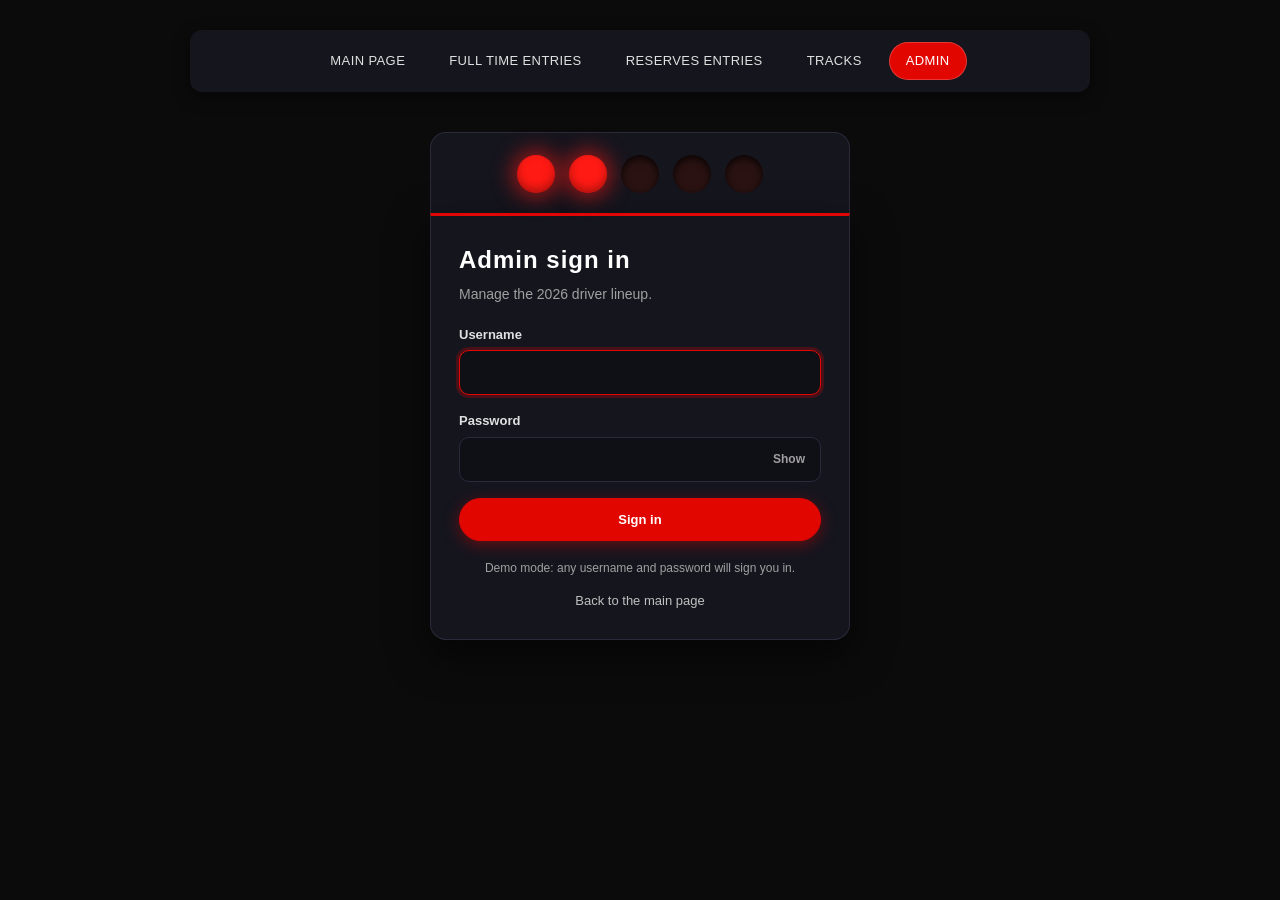
==== admin.html @ 509dee12 "Add files via upload" ====
<!DOCTYPE html>
<html lang="en">

<head>
    <meta charset="UTF-8">
    <meta name="viewport" content="width=device-width, initial-scale=1.0">

    <title>Formula 1 2026 — Admin Dashboard</title>

    <!-- Demo-only guard: bounce to the login page if there is no session flag -->
    <script>
        try {
            if (!sessionStorage.getItem('f1-admin')) { window.location.replace('login.html'); }
        } catch (e) { window.location.replace('login.html'); }
    </script>

    <link rel="stylesheet" href="style.css">
    <link rel="stylesheet" href="admin.css">
    <script src="admin.js" defer></script>
</head>

<body>
    <header>
        <nav class="nav-wide">
            <a href="index.html">Main Page</a>
            <a href="fulltime.html">Full Time Entries</a>
            <a href="reserves.html">Reserves Entries</a>
            <a href="tracks.html">Tracks</a>
            <a href="admin.html" class="active">Admin</a>
            <span class="nav-user" id="navUser"></span>
            <button type="button" class="nav-btn" id="logoutBtn">Log out</button>
        </nav>
    </header>

    <main class="admin">
        <h1>🏎️ Admin dashboard</h1>
        <p class="demo-note">Demo mode: edits last until you reload and don't change the public pages.</p>

        <div class="tabs" role="tablist" aria-label="Driver lists">
            <button type="button" class="tab" role="tab" id="tab-ft" data-kind="ft" aria-selected="true"
                aria-controls="panel">Full time <span class="count" id="count-ft">0</span></button>
            <button type="button" class="tab" role="tab" id="tab-res" data-kind="res" aria-selected="false"
                aria-controls="panel" tabindex="-1">Reserves <span class="count" id="count-res">0</span></button>
        </div>

        <div class="toolbar">
            <input type="text" class="search-input" id="search" placeholder="🔍 Search by name, number, team or nationality"
                aria-label="Search drivers" autocomplete="off">
            <select class="input team-filter" id="teamFilter" aria-label="Filter by team"></select>
            <button type="button" class="btn-admin primary" id="addBtn">Add driver</button>
        </div>

        <div id="panel" role="tabpanel">
            <div class="table-scroll" id="tableScroll">
                <table class="admin-table">
                    <thead id="thead"></thead>
                    <tbody id="tbody"></tbody>
                </table>
            </div>
            <div class="empty" id="empty" hidden>
                <p id="emptyText"></p>
                <button type="button" class="btn-admin" id="emptyAction">Clear search</button>
            </div>
        </div>

        <p class="result-count" id="resultCount" aria-live="polite"></p>
    </main>

    <!-- Add / edit dialog -->
    <dialog class="modal" id="driverDialog" aria-labelledby="driverDialogTitle">
        <form id="driverForm" novalidate>
            <div class="modal-head">
                <h2 id="driverDialogTitle">Add driver</h2>
            </div>

            <div class="modal-body">
                <div class="form-grid">
                    <div class="field">
                        <label for="f-no">Number</label>
                        <input class="input" id="f-no" type="number" min="1" max="99" inputmode="numeric"
                            aria-describedby="e-no">
                        <p class="field-error" id="e-no"></p>
                    </div>

                    <div class="field">
                        <label for="f-status">Status</label>
                        <select class="input" id="f-status" aria-describedby="e-status"></select>
                        <p class="field-error" id="e-status"></p>
                    </div>

                    <div class="field span-2">
                        <label for="f-name">Driver name</label>
                        <input class="input" id="f-name" type="text" autocomplete="off" aria-describedby="e-name">
                        <p class="field-error" id="e-name"></p>
                    </div>

                    <div class="field span-2">
                        <label for="f-wiki">Wikipedia link <span class="hint">(optional)</span></label>
                        <input class="input" id="f-wiki" type="url" placeholder="https://en.wikipedia.org/wiki/…"
                            aria-describedby="e-wiki">
                        <p class="field-error" id="e-wiki"></p>
                    </div>

                    <div class="field span-2">
                        <label for="f-nat">Nationality</label>
                        <div class="nat-row">
                            <img class="flag" id="flagPreview" alt="">
                            <select class="input" id="f-nat"></select>
                        </div>
                    </div>

                    <div class="field span-2">
                        <label for="f-team">Team</label>
                        <select class="input" id="f-team"></select>
                    </div>

                    <div class="field span-2" id="engineField">
                        <label for="f-engine">Engine <span class="hint">(set by the team)</span></label>
                        <input class="input" id="f-engine" type="text" readonly tabindex="-1">
                    </div>
                </div>
            </div>

            <div class="modal-foot">
                <button type="button" class="btn-admin" id="cancelBtn">Cancel</button>
                <button type="submit" class="btn-admin primary" id="saveBtn">Save driver</button>
            </div>
        </form>
    </dialog>

    <!-- Delete confirmation -->
    <dialog class="modal" id="deleteDialog" aria-labelledby="deleteTitle">
        <div class="modal-head">
            <h2 id="deleteTitle">Delete driver?</h2>
        </div>
        <div class="modal-body">
            <p id="deleteText"></p>
        </div>
        <div class="modal-foot">
            <button type="button" class="btn-admin" id="deleteCancel">Cancel</button>
            <button type="button" class="btn-admin danger" id="deleteConfirm">Delete driver</button>
        </div>
    </dialog>

    <div class="toast" id="toast" role="status" aria-live="polite">
        <span id="toastMsg"></span>
        <button type="button" id="toastAction" hidden>Undo</button>
    </div>
</body>

</html>
---- style.css ----
* {
    box-sizing: border-box;
}

body {
    font-family: 'Segoe UI', Arial, sans-serif;
    background: #0b0b0b;
    color: #fff;
    padding: 30px;
    margin: 0;
    line-height: 1.5;
}

h1 {
    text-align: center;
    margin: 0 auto 20px auto;
    font-weight: 600;
    letter-spacing: 1px;
    font-size: 2rem;
    color: #fff;
    text-shadow: 0 2px 8px rgba(225, 6, 0, 0.4);
    padding-bottom: 15px;
    border-bottom: 2px solid #e10600;
    max-width: 900px;
}

h2 {
    margin: 40px 0 16px 0;
    font-weight: 500;
    border-left: 5px solid #e10600;
    padding-left: 15px;
    color: #e0e0e0;
    font-size: 1.25rem;
    letter-spacing: 0.5px;
}

nav {
    display: flex;
    justify-content: center;
    align-items: center;
    gap: 10px;
    flex-wrap: wrap;
    background: #15151e;
    padding: 12px 20px;
    border-radius: 12px;
    margin: 0 auto 30px auto;
    max-width: 900px;
    box-shadow: 0 5px 15px rgba(0, 0, 0, 0.5);
}

nav a {
    color: #e0e0e0;
    text-decoration: none;
    font-size: 13px;
    font-weight: 500;
    padding: 8px 16px;
    border-radius: 20px;
    letter-spacing: 0.4px;
    text-transform: uppercase;
    transition: background 0.2s, color 0.2s, transform 0.15s;
    border: 1px solid transparent;
}

nav a:hover {
    background: #e10600;
    color: #fff;
    transform: translateY(-1px);
}

nav a.active {
    background: #e10600;
    color: #fff;
    border-color: rgba(255, 255, 255, 0.2);
}

table,
.fulltime-table,
.reserve-table,
.tracks-table {
    width: 100%;
    border-collapse: collapse;
    background: #15151e;
    border-radius: 12px;
    overflow: hidden;
    box-shadow: 0 10px 20px rgba(0, 0, 0, 0.5);
    margin-bottom: 20px;
}

th,
td {
    padding: 12px 10px;
    text-align: center;
    font-size: 14px;
}

th {
    background: #e10600;
    font-size: 13px;
    text-transform: uppercase;
    letter-spacing: 0.5px;
    font-weight: 600;
    color: #fff;
}

tr {
    border-bottom: 1px solid #2a2a3a;
    transition: background 0.2s, filter 0.2s;
}

tr:last-child {
    border-bottom: none;
}

tr:hover {
    filter: brightness(1.15);
}

.ferrari {
    background: #E80020;
    color: #fff;
}

.haas {
    background: #FFFFFF;
    color: #E6002B;
}

.sauber {
    background: #00e701;
    color: #000;
}

.redbull {
    background: #3671C6;
    color: #fff;
}

.rb {
    background: #FFFFFF;
    color: #6692FF;
}

.mercedes {
    background: #27F4D2;
    color: #000;
}

.mclaren {
    background: #ff8000;
    color: #000;
}

.williams {
    background: #041E42;
    color: #fff;
}

.aston {
    background: #00665E;
    color: #fff;
}

.apxgp {
    background: #A6904F;
    color: #000;
}

.alpine {
    background: #0090FF;
    color: #ff87bc;
}

.manor {
    background: #ffd700;
    color: #000;
}

.caterham {
    background: #005030;
    color: #fff;
}

.badge {
    padding: 5px 10px;
    border-radius: 20px;
    font-size: 11px;
    font-weight: 600;
    display: inline-block;
    letter-spacing: 0.3px;
    box-shadow: 0 2px 4px rgba(0, 0, 0, 0.3);
    white-space: nowrap;
}

.first {
    background: #ffd700;
    color: #000;
}

.second {
    background: #c0c0c0;
    color: #000;
}

.reserve-badge {
    background: #444;
    color: #fff;
}

.haas .badge,
.sauber .badge,
.mercedes .badge,
.mclaren .badge,
.apxgp .badge,
.alpine .badge,
.manor .badge,
.rb .badge {
    border: 1px solid rgba(0, 0, 0, 0.3);
}

.ferrari .badge.second,
.redbull .badge.second,
.williams .badge.second,
.aston .badge.second,
.caterham .badge.second {
    color: #111;
}

.flag {
    width: 22px;
    margin-right: 6px;
    vertical-align: middle;
    border-radius: 2px;
    box-shadow: 0 1px 2px rgba(0, 0, 0, 0.4);
}

.driver-name {
    font-weight: 500;
}

.nat-cell {
    display: flex;
    align-items: center;
    justify-content: center;
    gap: 6px;
}

.driver-link,
.va-link {
    color: inherit;
    text-decoration: none;
    border-bottom: 1px dotted currentColor;
    transition: opacity 0.2s;
}

.driver-link:hover,
.va-link:hover {
    opacity: 0.75;
}

.team-cell {
    display: inline-flex;
    align-items: center;
    justify-content: center;
    gap: 8px;
}

.logo {
    width: 24px;
    height: 24px;
    object-fit: contain;
    vertical-align: middle;
}

.fulltime-table td,
.reserve-table td {
    font-size: 13px;
}

.reserve-table .badge.reserve-badge {
    background: #2a2a3a;
    color: #ccc;
}

.tracks-table td {
    font-size: 13px;
}

.tracks-table td:nth-child(1) {
    font-weight: 600;
    color: #fff;
    white-space: nowrap;
}

.tracks-table td:nth-child(2) {
    text-align: left;
    padding-left: 20px;
    color: #d0d0d0;
}

.tracks-table td:nth-child(3) {
    font-weight: 600;
    color: #e10600;
    white-space: nowrap;
}

.tracks-table td:nth-child(4) {
    white-space: nowrap;
}

.wiki-link {
    display: inline-block;
    padding: 5px 14px;
    background: #e10600;
    color: #fff;
    text-decoration: none;
    border-radius: 20px;
    font-size: 11px;
    font-weight: 600;
    text-transform: uppercase;
    letter-spacing: 0.5px;
    transition: background 0.2s, transform 0.15s, box-shadow 0.2s;
    box-shadow: 0 2px 6px rgba(225, 6, 0, 0.4);
}

.wiki-link:hover {
    background: #ff1a14;
    transform: translateY(-1px);
    box-shadow: 0 4px 10px rgba(225, 6, 0, 0.6);
}

.hero {
    text-align: center;
    max-width: 800px;
    margin: 30px auto 50px auto;
    padding: 40px 20px;
    background: linear-gradient(135deg, #15151e 0%, #1f1f2e 100%);
    border-radius: 16px;
    border: 1px solid #2a2a3a;
    box-shadow: 0 15px 40px rgba(0, 0, 0, 0.6);
}

.hero-tag {
    display: inline-block;
    background: #e10600;
    color: #fff;
    font-size: 11px;
    font-weight: 700;
    padding: 5px 14px;
    border-radius: 20px;
    letter-spacing: 1.5px;
    text-transform: uppercase;
    margin-bottom: 18px;
}

.hero h1 {
    border: none;
    padding: 0;
    margin: 0 0 15px 0;
    font-size: 2.2rem;
    text-shadow: none;
}

.hero-subtitle {
    color: #a0a0a0;
    font-size: 15px;
    margin-bottom: 25px;
    line-height: 1.6;
}

.hero-buttons {
    display: flex;
    justify-content: center;
    gap: 12px;
    flex-wrap: wrap;
}

.btn {
    display: inline-block;
    padding: 12px 26px;
    border-radius: 30px;
    font-size: 13px;
    font-weight: 600;
    text-transform: uppercase;
    letter-spacing: 1px;
    text-decoration: none;
    transition: transform 0.15s, box-shadow 0.2s, background 0.2s;
}

.btn-primary {
    background: #e10600;
    color: #fff;
    box-shadow: 0 4px 15px rgba(225, 6, 0, 0.5);
}

.btn-primary:hover {
    background: #ff1a14;
    transform: translateY(-2px);
    box-shadow: 0 6px 20px rgba(225, 6, 0, 0.7);
}

.btn-secondary {
    background: transparent;
    color: #e0e0e0;
    border: 2px solid #e10600;
}

.btn-secondary:hover {
    background: #e10600;
    color: #fff;
    transform: translateY(-2px);
}

.stats {
    display: grid;
    grid-template-columns: repeat(4, 1fr);
    gap: 15px;
    max-width: 900px;
    margin: 0 auto 40px auto;
}

.stat-card {
    background: #15151e;
    border: 1px solid #2a2a3a;
    border-radius: 12px;
    padding: 20px 15px;
    text-align: center;
    transition: transform 0.2s, border-color 0.2s;
}

.stat-card:hover {
    transform: translateY(-3px);
    border-color: #e10600;
}

.stat-card h3 {
    font-size: 2rem;
    margin: 0 0 5px 0;
    color: #e10600;
    font-weight: 700;
}

.stat-card p {
    margin: 0;
    color: #a0a0a0;
    font-size: 12px;
    text-transform: uppercase;
    letter-spacing: 1px;
    font-weight: 600;
}

.team-grid {
    display: grid;
    grid-template-columns: repeat(auto-fit, minmax(220px, 1fr));
    gap: 12px;
    margin-bottom: 40px;
    max-width: 900px;
    margin-left: auto;
    margin-right: auto;
}

.team-card {
    padding: 18px;
    border-radius: 10px;
    text-decoration: none;
    transition: transform 0.2s, box-shadow 0.2s;
    box-shadow: 0 4px 12px rgba(0, 0, 0, 0.4);
    border: 1px solid rgba(255, 255, 255, 0.1);
}

.team-card:hover {
    transform: translateY(-3px);
    box-shadow: 0 8px 20px rgba(0, 0, 0, 0.6);
}

.team-card h3 {
    margin: 0 0 5px 0;
    font-size: 14px;
    font-weight: 600;
}

.team-card p {
    margin: 0;
    font-size: 11px;
    opacity: 0.85;
    text-transform: uppercase;
    letter-spacing: 0.5px;
}

.quick-links {
    display: grid;
    grid-template-columns: repeat(auto-fit, minmax(250px, 1fr));
    gap: 15px;
    margin-bottom: 50px;
    max-width: 900px;
    margin-left: auto;
    margin-right: auto;
}

.quick-card {
    display: block;
    background: #15151e;
    border: 1px solid #2a2a3a;
    border-radius: 12px;
    padding: 25px;
    text-decoration: none;
    color: #e0e0e0;
    transition: transform 0.2s, border-color 0.2s, box-shadow 0.2s;
}

.quick-card:hover {
    transform: translateY(-3px);
    border-color: #e10600;
    box-shadow: 0 10px 25px rgba(225, 6, 0, 0.2);
}

.quick-icon {
    font-size: 2rem;
    display: inline-block;
    margin-bottom: 10px;
}

.quick-card h3 {
    margin: 0 0 8px 0;
    color: #fff;
    font-size: 15px;
}

.quick-card p {
    margin: 0;
    font-size: 13px;
    color: #a0a0a0;
    line-height: 1.5;
}

.search-wrapper {
    position: relative;
    margin-bottom: 14px;
    max-width: 100%;
}

.search-input {
    width: 100%;
    padding: 12px 18px;
    background: #15151e;
    color: #fff;
    border: 1px solid #2a2a3a;
    border-radius: 30px;
    font-size: 13px;
    font-family: inherit;
    outline: none;
    transition: border-color 0.2s, box-shadow 0.2s;
    box-shadow: 0 4px 12px rgba(0, 0, 0, 0.4);
}

.search-input::placeholder {
    color: #808080;
}

.search-input:focus {
    border-color: #e10600;
    box-shadow: 0 0 0 3px rgba(225, 6, 0, 0.2);
}

thead th.sorted-asc::after {
    content: ' ▲';
    font-size: 10px;
    opacity: 0.9;
}

thead th.sorted-desc::after {
    content: ' ▼';
    font-size: 10px;
    opacity: 0.9;
}

thead th[title="Click to sort"]:hover {
    background: #ff1a14;
}

.back-to-top {
    position: fixed;
    bottom: 25px;
    right: 25px;
    width: 46px;
    height: 46px;
    border-radius: 50%;
    background: #e10600;
    color: #fff;
    border: none;
    font-size: 20px;
    font-weight: 700;
    cursor: pointer;
    box-shadow: 0 6px 18px rgba(225, 6, 0, 0.5);
    opacity: 0;
    visibility: hidden;
    transform: translateY(15px);
    transition: opacity 0.3s, transform 0.3s, visibility 0.3s, background 0.2s;
    z-index: 1000;
}

.back-to-top.visible {
    opacity: 1;
    visibility: visible;
    transform: translateY(0);
}

.back-to-top:hover {
    background: #ff1a14;
    transform: translateY(-3px);
}

footer {
    margin-top: 60px;
    background: #15151e;
    border-top: 3px solid #e10600;
    border-radius: 12px 12px 0 0;
    padding: 40px 30px 20px 30px;
    box-shadow: 0 -10px 20px rgba(0, 0, 0, 0.5);
    color: #e0e0e0;
}

.footer-content {
    display: grid;
    grid-template-columns: 2fr 1fr 1fr;
    gap: 30px;
    max-width: 1200px;
    margin: 0 auto;
    padding-bottom: 30px;
    border-bottom: 1px solid #2a2a3a;
}

.footer-brand .footer-logo {
    font-size: 2rem;
    display: inline-block;
    margin-bottom: 8px;
}

.footer-brand h3 {
    margin: 0 0 8px 0;
    font-size: 1.15rem;
    font-weight: 600;
    color: #fff;
    letter-spacing: 0.5px;
}

.footer-brand p {
    margin: 0;
    font-size: 13px;
    color: #a0a0a0;
    line-height: 1.6;
}

.footer-links h4 {
    margin: 0 0 14px 0;
    font-size: 13px;
    font-weight: 600;
    color: #e10600;
    text-transform: uppercase;
    letter-spacing: 1px;
}

.footer-links ul {
    list-style: none;
    padding: 0;
    margin: 0;
}

.footer-links li {
    margin-bottom: 8px;
}

.footer-links a {
    color: #c0c0c0;
    text-decoration: none;
    font-size: 13px;
    transition: color 0.2s, padding-left 0.2s;
    display: inline-block;
}

.footer-links a:hover {
    color: #e10600;
    padding-left: 4px;
}

.footer-bottom {
    max-width: 1200px;
    margin: 20px auto 0 auto;
    display: flex;
    justify-content: space-between;
    align-items: center;
    flex-wrap: wrap;
    gap: 10px;
    font-size: 12px;
    color: #808080;
}

.footer-bottom p {
    margin: 0;
}

@media (max-width: 768px) {
    body {
        padding: 15px;
    }

    h1 {
        font-size: 1.4rem;
    }

    h2 {
        font-size: 1.1rem;
        margin: 25px 0 12px 0;
    }

    th,
    td {
        padding: 8px 6px;
        font-size: 12px;
    }

    .flag {
        width: 18px;
    }

    nav {
        gap: 6px;
        padding: 10px;
    }

    nav a {
        font-size: 11px;
        padding: 6px 12px;
    }

    .tracks-table td {
        font-size: 11px;
        padding: 8px 6px;
    }

    .tracks-table td:nth-child(2) {
        padding-left: 10px;
    }

    .wiki-link {
        padding: 4px 10px;
        font-size: 10px;
    }

    .stats {
        grid-template-columns: repeat(2, 1fr);
    }

    .hero h1 {
        font-size: 1.5rem;
    }

    .hero-subtitle {
        font-size: 13px;
    }

    footer {
        padding: 30px 20px 15px 20px;
    }

    .footer-content {
        grid-template-columns: 1fr 1fr;
        gap: 25px;
    }

    .footer-brand {
        grid-column: 1 / -1;
        text-align: center;
    }
}

@media (max-width: 480px) {

    th,
    td {
        padding: 6px 4px;
        font-size: 11px;
    }

    .badge {
        font-size: 10px;
        padding: 4px 8px;
    }

    .hero {
        padding: 25px 15px;
    }

    .hero h1 {
        font-size: 1.2rem;
    }

    .stat-card h3 {
        font-size: 1.5rem;
    }

    .btn {
        padding: 10px 20px;
        font-size: 11px;
    }

    .footer-content {
        grid-template-columns: 1fr;
        gap: 20px;
        text-align: center;
    }

    .footer-bottom {
        flex-direction: column;
        text-align: center;
    }

    .footer-links a:hover {
        padding-left: 0;
    }

    .back-to-top {
        bottom: 15px;
        right: 15px;
        width: 40px;
        height: 40px;
        font-size: 18px;
    }
}
---- admin.css ----
/* ==========================================================
   Admin + login styles
   Loaded after style.css and reuses its colours, team classes,
   badges, flags and table base.
   ========================================================== */

:root {
    --panel: #15151e;
    --panel-deep: #0f0f16;
    --line: #2a2a3a;
    --red: #e10600;
    --red-hot: #ff1a14;
    --muted: #a0a0a0;
    --error: #ff8a84;
}

body {
    color-scheme: dark;
}

/* Visible keyboard focus. Double ring so it reads on both the
   dark panels and the bright team-coloured table rows. */
:focus-visible {
    outline: 2px solid #fff;
    outline-offset: 2px;
}

.row-btn:focus-visible {
    outline: 2px solid #000;
    outline-offset: 2px;
    box-shadow: 0 0 0 5px #fff;
}

/* ---------- Nav additions ---------- */

nav.nav-wide {
    max-width: 1100px;
}

.nav-user {
    color: var(--muted);
    font-size: 12px;
    padding: 0 6px 0 12px;
    border-left: 1px solid var(--line);
    margin-left: 4px;
}

.nav-btn {
    font: inherit;
    font-size: 13px;
    font-weight: 500;
    padding: 8px 16px;
    border-radius: 20px;
    letter-spacing: 0.4px;
    text-transform: uppercase;
    color: #e0e0e0;
    background: transparent;
    border: 1px solid var(--line);
    cursor: pointer;
    transition: background 0.2s, color 0.2s, border-color 0.2s;
}

.nav-btn:hover {
    background: var(--red);
    border-color: var(--red);
    color: #fff;
}

@media (max-width: 768px) {
    .nav-btn {
        font-size: 11px;
        padding: 6px 12px;
    }
}

/* ---------- Shared form controls ---------- */

.field {
    margin-bottom: 16px;
}

.field label {
    display: block;
    font-size: 13px;
    font-weight: 600;
    margin-bottom: 6px;
    color: #e0e0e0;
}

.field .hint {
    font-weight: 400;
    color: var(--muted);
}

.input {
    width: 100%;
    padding: 11px 14px;
    background: var(--panel-deep);
    color: #fff;
    border: 1px solid var(--line);
    border-radius: 10px;
    font: inherit;
    font-size: 14px;
    outline: none;
    transition: border-color 0.2s, box-shadow 0.2s;
}

.input:focus {
    border-color: var(--red);
    box-shadow: 0 0 0 3px rgba(225, 6, 0, 0.25);
}

.input[aria-invalid="true"] {
    border-color: var(--error);
}

.input[readonly] {
    color: var(--muted);
    cursor: default;
}

.field-error {
    color: var(--error);
    font-size: 12px;
    margin: 6px 0 0 0;
}

.field-error:empty {
    display: none;
}

.btn-admin {
    font: inherit;
    font-size: 13px;
    font-weight: 600;
    padding: 11px 22px;
    border-radius: 30px;
    border: 1px solid var(--line);
    background: transparent;
    color: #e0e0e0;
    cursor: pointer;
    transition: background 0.2s, border-color 0.2s, transform 0.15s, box-shadow 0.2s;
}

.btn-admin:hover {
    border-color: #55556b;
    background: #1f1f2e;
}

.btn-admin.primary {
    background: var(--red);
    border-color: var(--red);
    color: #fff;
    box-shadow: 0 4px 15px rgba(225, 6, 0, 0.4);
}

.btn-admin.primary:hover {
    background: var(--red-hot);
    border-color: var(--red-hot);
    transform: translateY(-1px);
}

.btn-admin.block {
    width: 100%;
}

.btn-admin:disabled {
    opacity: 0.6;
    cursor: default;
    transform: none;
}

/* ==========================================================
   LOGIN
   ========================================================== */

.login {
    max-width: 420px;
    margin: 40px auto 0 auto;
}

/* Start-lights gantry: the one memorable element on this page */
.gantry {
    display: flex;
    justify-content: center;
    gap: 14px;
    padding: 22px 20px 20px 20px;
    background: var(--panel);
    border: 1px solid var(--line);
    border-bottom: none;
    border-radius: 16px 16px 0 0;
}

.light {
    width: 38px;
    height: 38px;
    border-radius: 50%;
    background: #2b1212;
    box-shadow: inset 0 3px 8px rgba(0, 0, 0, 0.8);
    transition: background 0.1s, box-shadow 0.1s;
}

.light.on {
    background: var(--red-hot);
    box-shadow: 0 0 20px 5px rgba(255, 26, 20, 0.55), inset 0 -4px 8px rgba(0, 0, 0, 0.3);
}

.login-card {
    background: var(--panel);
    border: 1px solid var(--line);
    border-top: 3px solid var(--red);
    border-radius: 0 0 16px 16px;
    padding: 26px 28px 28px 28px;
    box-shadow: 0 15px 40px rgba(0, 0, 0, 0.6);
}

.login-card h1 {
    text-align: left;
    max-width: none;
    margin: 0 0 6px 0;
    padding: 0;
    border: none;
    font-size: 1.5rem;
    text-shadow: none;
}

.login-sub {
    margin: 0 0 20px 0;
    color: var(--muted);
    font-size: 14px;
}

.form-banner {
    margin: 0 0 18px 0;
    padding: 10px 14px;
    border-radius: 10px;
    background: #1f1f2e;
    border: 1px solid var(--line);
    font-size: 13px;
}

.pw-wrap {
    position: relative;
}

.pw-wrap .input {
    padding-right: 70px;
}

.pw-toggle {
    position: absolute;
    right: 6px;
    top: 50%;
    transform: translateY(-50%);
    font: inherit;
    font-size: 12px;
    font-weight: 600;
    color: var(--muted);
    background: none;
    border: none;
    border-radius: 8px;
    padding: 6px 10px;
    cursor: pointer;
}

.pw-toggle:hover {
    color: #fff;
}

.login-note {
    margin: 18px 0 0 0;
    font-size: 12px;
    color: var(--muted);
    text-align: center;
}

.back-link {
    display: block;
    margin-top: 14px;
    text-align: center;
    font-size: 13px;
    color: #c0c0c0;
    text-decoration: none;
}

.back-link:hover {
    color: var(--red);
}

@media (max-width: 480px) {
    .login {
        margin-top: 20px;
    }

    .gantry {
        gap: 10px;
    }

    .light {
        width: 32px;
        height: 32px;
    }

    .login-card {
        padding: 22px 20px 24px 20px;
    }
}

/* ==========================================================
   ADMIN DASHBOARD
   ========================================================== */

.admin {
    max-width: 1100px;
    margin: 0 auto;
}

.admin h1 {
    max-width: none;
}

.demo-note {
    margin: -4px 0 26px 0;
    text-align: center;
    color: var(--muted);
    font-size: 13px;
}

/* Tabs */

.tabs {
    display: flex;
    gap: 6px;
    border-bottom: 1px solid var(--line);
    margin-bottom: 18px;
}

.tab {
    font: inherit;
    font-size: 14px;
    font-weight: 600;
    color: var(--muted);
    background: none;
    border: none;
    border-bottom: 3px solid transparent;
    margin-bottom: -1px;
    padding: 12px 18px;
    cursor: pointer;
    transition: color 0.2s, border-color 0.2s;
}

.tab:hover {
    color: #fff;
}

.tab[aria-selected="true"] {
    color: #fff;
    border-bottom-color: var(--red);
}

.tab .count {
    display: inline-block;
    margin-left: 8px;
    padding: 1px 9px;
    border-radius: 12px;
    background: var(--line);
    color: #ddd;
    font-size: 12px;
}

/* Toolbar */

.toolbar {
    display: flex;
    gap: 12px;
    align-items: center;
    margin-bottom: 14px;
}

.toolbar .search-input {
    flex: 1;
    min-width: 0;
}

.toolbar .team-filter {
    width: 240px;
    border-radius: 30px;
    padding: 12px 18px;
    font-size: 13px;
}

.toolbar .btn-admin {
    white-space: nowrap;
}

/* Table */

.table-scroll {
    overflow-x: auto;
    border-radius: 12px;
}

.admin-table {
    min-width: 760px;
    margin-bottom: 0;
}

.admin-table td {
    font-size: 13px;
}

.admin-table td:first-child {
    font-weight: 600;
}

.admin-table td.driver-name {
    text-align: left;
    padding-left: 18px;
}

.admin-table th:nth-child(2) {
    text-align: left;
    padding-left: 18px;
}

.row-actions {
    display: flex;
    gap: 6px;
    justify-content: center;
}

.row-btn {
    font: inherit;
    font-size: 12px;
    font-weight: 600;
    padding: 5px 13px;
    border-radius: 16px;
    border: 1px solid rgba(0, 0, 0, 0.35);
    background: rgba(0, 0, 0, 0.62);
    color: #fff;
    cursor: pointer;
    transition: background 0.15s, border-color 0.15s;
}

.row-btn:hover {
    background: #000;
}

.row-btn.danger:hover {
    background: var(--red);
    border-color: var(--red);
}

.admin-table tr.flash {
    animation: rowflash 1.6s ease-out;
}

@keyframes rowflash {
    from {
        filter: brightness(1.8);
    }

    to {
        filter: brightness(1);
    }
}

.empty {
    padding: 44px 20px;
    text-align: center;
    background: var(--panel);
    border-radius: 12px;
}

.empty p {
    margin: 0 0 16px 0;
    color: var(--muted);
    font-size: 14px;
}

.result-count {
    margin: 12px 4px 0 4px;
    font-size: 12px;
    color: var(--muted);
}

@media (max-width: 768px) {
    .toolbar {
        flex-wrap: wrap;
    }

    .toolbar .search-input {
        flex: 1 1 100%;
    }

    .toolbar .team-filter {
        flex: 1 1 0;
        width: auto;
    }

    .nav-user {
        display: none;
    }

    .tab {
        padding: 10px 12px;
        font-size: 13px;
    }
}

/* ---------- Dialogs ---------- */

dialog.modal {
    width: min(560px, calc(100% - 30px));
    padding: 0;
    color: #fff;
    background: var(--panel);
    border: 1px solid var(--line);
    border-radius: 16px;
    box-shadow: 0 30px 80px rgba(0, 0, 0, 0.7);
}

dialog.modal[open] {
    animation: modalin 0.18s ease-out;
}

dialog.modal::backdrop {
    background: rgba(0, 0, 0, 0.72);
}

@keyframes modalin {
    from {
        opacity: 0;
        transform: translateY(10px) scale(0.98);
    }

    to {
        opacity: 1;
        transform: none;
    }
}

.modal-head {
    padding: 22px 26px 0 26px;
}

.modal-head h2 {
    margin: 0;
    padding: 0;
    border: none;
    color: #fff;
    font-size: 1.2rem;
}

.modal-body {
    padding: 18px 26px 6px 26px;
}

.modal-body > p {
    margin: 0 0 14px 0;
    color: #c8c8c8;
    font-size: 14px;
}

.modal-foot {
    display: flex;
    justify-content: flex-end;
    gap: 10px;
    padding: 16px 26px;
    margin-top: 10px;
    background: var(--panel-deep);
    border-top: 1px solid var(--line);
    border-radius: 0 0 16px 16px;
}

.form-grid {
    display: grid;
    grid-template-columns: 1fr 1fr;
    gap: 0 16px;
}

.span-2 {
    grid-column: 1 / -1;
}

.nat-row {
    display: flex;
    align-items: center;
    gap: 10px;
}

.nat-row .flag {
    width: 28px;
    margin: 0;
    flex-shrink: 0;
}

.btn-admin.danger {
    background: var(--red);
    border-color: var(--red);
    color: #fff;
}

.btn-admin.danger:hover {
    background: var(--red-hot);
    border-color: var(--red-hot);
}

@media (max-width: 480px) {
    .form-grid {
        grid-template-columns: 1fr;
    }

    .modal-head,
    .modal-body,
    .modal-foot {
        padding-left: 18px;
        padding-right: 18px;
    }
}

/* ---------- Toast ---------- */

.toast {
    position: fixed;
    left: 50%;
    bottom: 26px;
    z-index: 2000;
    display: flex;
    align-items: center;
    gap: 16px;
    max-width: calc(100% - 30px);
    padding: 12px 16px 12px 18px;
    background: #1f1f2e;
    border: 1px solid var(--line);
    border-left: 4px solid var(--red);
    border-radius: 12px;
    box-shadow: 0 12px 30px rgba(0, 0, 0, 0.6);
    font-size: 14px;
    transform: translate(-50%, 20px);
    opacity: 0;
    visibility: hidden;
    transition: opacity 0.25s, transform 0.25s, visibility 0.25s;
}

.toast.show {
    opacity: 1;
    visibility: visible;
    transform: translate(-50%, 0);
}

.toast button {
    font: inherit;
    font-size: 13px;
    font-weight: 700;
    color: var(--red-hot);
    background: none;
    border: none;
    padding: 4px 6px;
    border-radius: 6px;
    cursor: pointer;
}

.toast button:hover {
    text-decoration: underline;
}

@media (prefers-reduced-motion: reduce) {

    *,
    *::before,
    *::after {
        animation-duration: 0.01ms !important;
        transition-duration: 0.01ms !important;
    }
}
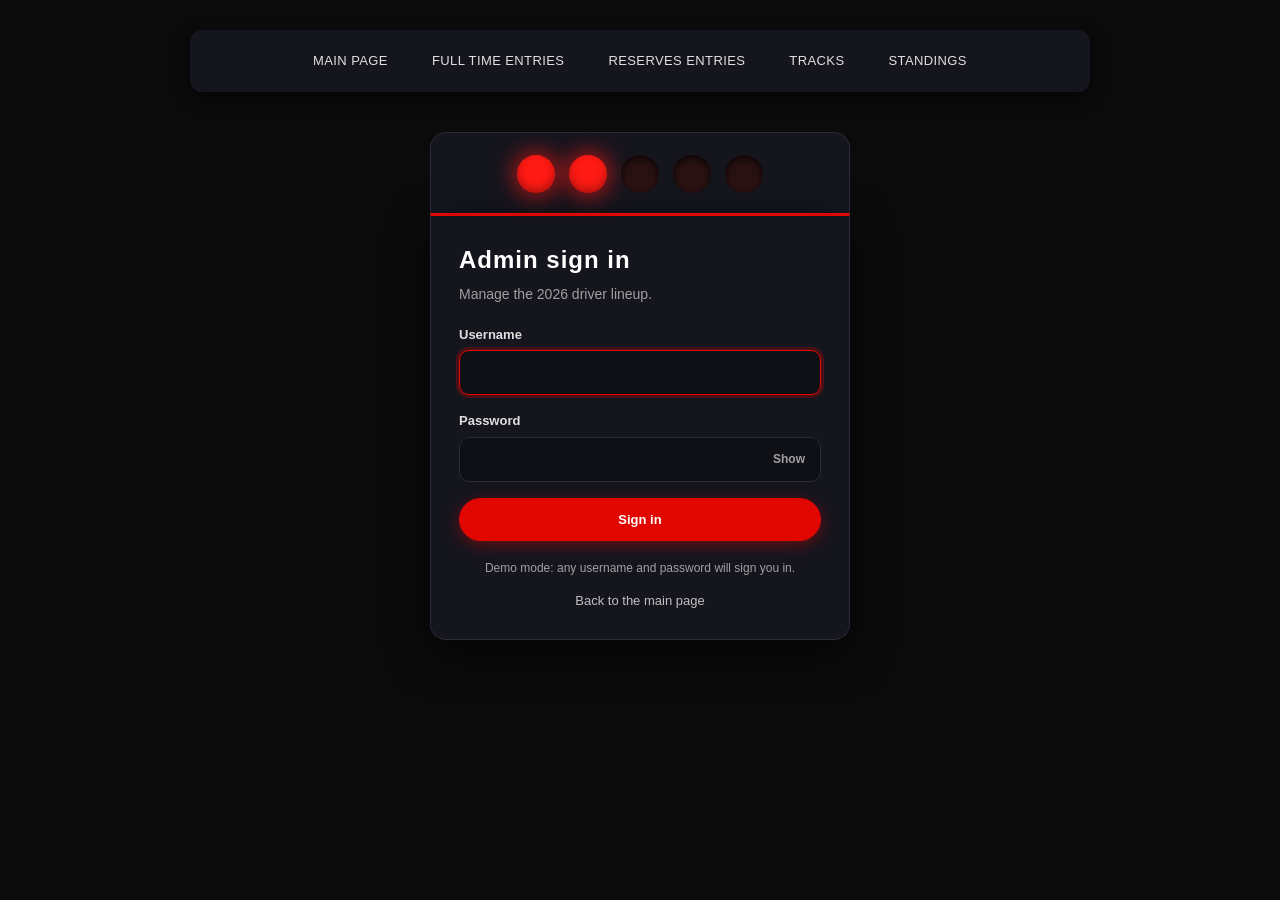
==== commit 7664bbfc: "Add files via upload" ====
--- a/admin.html
+++ b/admin.html
@@ -26,6 +26,7 @@
             <a href="fulltime.html">Full Time Entries</a>
             <a href="reserves.html">Reserves Entries</a>
             <a href="tracks.html">Tracks</a>
+            <a href="standings.html">Standings</a>
             <a href="admin.html" class="active">Admin</a>
             <span class="nav-user" id="navUser"></span>
             <button type="button" class="nav-btn" id="logoutBtn">Log out</button>
--- a/style.css
+++ b/style.css
@@ -825,4 +825,29 @@
         height: 40px;
         font-size: 18px;
     }
-}+}
+/* Admin login: small link in the top-right corner, outside the nav banner */
+.topbar {
+    display: flex;
+    justify-content: flex-end;
+    max-width: 1100px;
+    margin: -10px auto 12px auto;
+}
+
+.admin-link {
+    color: #a0a0a0;
+    text-decoration: none;
+    font-size: 12px;
+    font-weight: 500;
+    padding: 6px 14px;
+    border: 1px solid #2a2a3a;
+    border-radius: 20px;
+    background: #15151e;
+    transition: background 0.2s, color 0.2s, border-color 0.2s;
+}
+
+.admin-link:hover {
+    background: #e10600;
+    border-color: #e10600;
+    color: #fff;
+}
